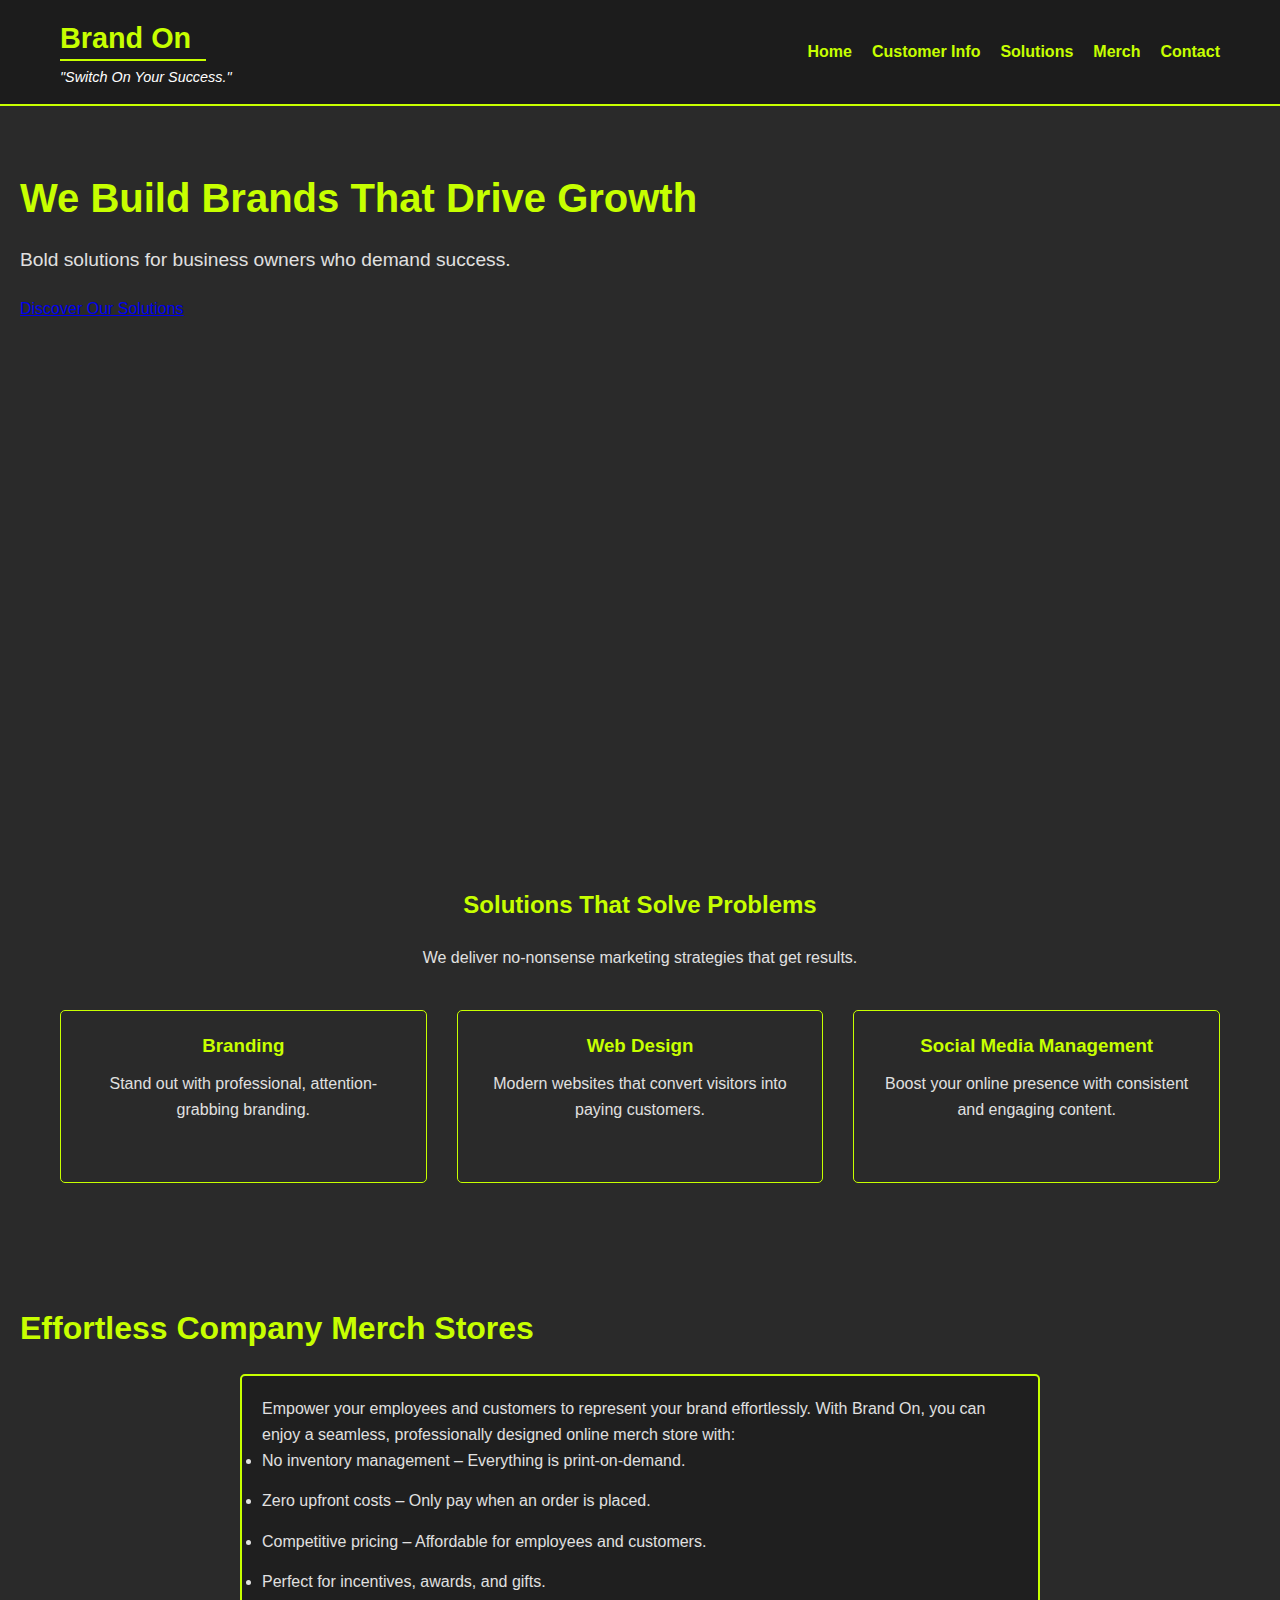
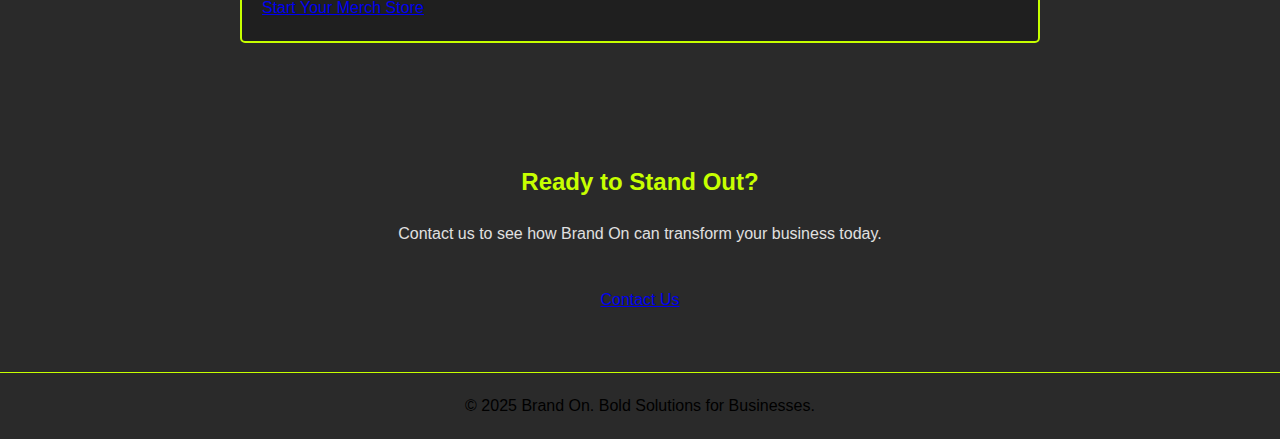
==== index.html @ b96b4e66 "Update index.html" ====
<!DOCTYPE html>
<html lang="en">
<head>
    <meta charset="UTF-8">
    <meta name="viewport" content="width=device-width, initial-scale=1.0">
    <title>Brand On</title>
    <link rel="stylesheet" href="styles.css">
</head>
<body>
    <!-- Header Section -->
    <header>
        <nav class="container">
            <div class="logo">
                <h1>Brand On</h1>
                <p class="brand-slogan">"Switch On Your Success."</p>
            </div>
            <ul class="nav-links">
                <li><a href="index.html">Home</a></li>
                <li><a href="customer-info.html">Customer Info</a></li>
                <li><a href="#solutions">Solutions</a></li>
                <li><a href="#merch">Merch</a></li>
                <li><a href="#contact">Contact</a></li>
            </ul>
        </nav>
    </header>

    <!-- Hero Section -->
    <section id="home" class="hero">
        <div class="hero-text">
            <h1>We Build Brands That Drive Growth</h1>
            <p>Bold solutions for business owners who demand success.</p>
            <a href="customer-info.html" class="cta-button">Discover Our Solutions</a>
        </div>
    </section>

    <!-- Solutions Section -->
    <section id="solutions" class="section container">
        <h2>Solutions That Solve Problems</h2>
        <p>We deliver no-nonsense marketing strategies that get results.</p>
        <div class="solutions-grid">
            <div class="solution-card">
                <h3>Branding</h3>
                <p>Stand out with professional, attention-grabbing branding.</p>
            </div>
            <div class="solution-card">
                <h3>Web Design</h3>
                <p>Modern websites that convert visitors into paying customers.</p>
            </div>
            <div class="solution-card">
                <h3>Social Media Management</h3>
                <p>Boost your online presence with consistent and engaging content.</p>
            </div>
        </div>
    </section>

    <!-- Merch Section -->
    <section id="merch" class="merch-section">
        <h2>Effortless Company Merch Stores</h2>
        <div class="merch-content">
            <p>
                Empower your employees and customers to represent your brand effortlessly.
                With Brand On, you can enjoy a seamless, professionally designed online merch store with:
            </p>
            <ul class="merch-benefits">
                <li>No inventory management – Everything is print-on-demand.</li>
                <li>Zero upfront costs – Only pay when an order is placed.</li>
                <li>Competitive pricing – Affordable for employees and customers.</li>
                <li>Perfect for incentives, awards, and gifts.</li>
            </ul>
            <a href="customer-info.html" class="cta-button">Start Your Merch Store</a>
        </div>
    </section>

    <!-- Contact Section -->
    <section id="contact" class="section container">
        <h2>Ready to Stand Out?</h2>
        <p>Contact us to see how Brand On can transform your business today.</p>
        <a href="mailto:info@brandonmarketing.ca" class="cta-button">Contact Us</a>
    </section>

    <!-- Footer -->
    <footer>
        <p>&copy; 2025 Brand On. Bold Solutions for Businesses.</p>
    </footer>
</body>
</html>
---- styles.css ----
/*
  =================================================================
  BRAND ON - 3x2 Grid (Always) for Hero
  =================================================================
  - 3 columns (A, B, C) and 2 rows
  - Hero text in B1, pentagon CTA in C2 (NO merging on mobile)
*/

/* RESET */
* {
  margin: 0;
  padding: 0;
  box-sizing: border-box;
}

/* BODY */
body {
  font-family: 'Montserrat', sans-serif;
  background: #2A2A2A;
  color: #E0E0E0;
  line-height: 1.6;
}

.container {
  max-width: 1200px;
  margin: 0 auto;
  padding: 0 20px;
}

/* HEADER */
header {
  background: #1C1C1C;
  padding: 15px 0;
  position: sticky;
  top: 0;
  z-index: 999;
  border-bottom: 2px solid #C7FF00;
}

nav {
  display: flex;
  justify-content: space-between;
  align-items: center;
}

/* Brand On underline */
.logo h1 {
  font-size: 1.8rem;
  color: #C7FF00;
  position: relative;
  display: inline-block;
}
.logo h1::after {
  content: '';
  position: absolute;
  bottom: 0;
  left: 0;
  height: 2px;
  width: calc(100% + 0.5em);
  background: #C7FF00;
}

.brand-slogan {
  font-size: 0.9rem;
  color: #FFFFFF;
  margin-top: 5px;
  font-style: italic;
}

/* NAV LINKS */
.nav-links {
  list-style: none;
  display: flex;
  gap: 20px;
}

.nav-links li a {
  color: #C7FF00;
  text-decoration: none;
  font-weight: 700;
  transition: color 0.3s ease;
}
.nav-links li a:hover {
  color: #E0E0E0;
}

/* BURGER MENU */
.menu-toggle {
  display: none;
  flex-direction: column;
  gap: 6px;
  cursor: pointer;
}
.menu-toggle span {
  width: 25px;
  height: 0;
  border: 2px solid #C7FF00;
  background: transparent;
}
@media (max-width: 768px) {
  .menu-toggle {
    display: flex;
  }
  .nav-links {
    position: absolute;
    top: 70px;
    right: 20px;
    background: #1C1C1C;
    flex-direction: column;
    padding: 20px;
    border-radius: 5px;
    display: none;
    width: 200px;
  }
  .nav-links.active {
    display: flex;
  }
}

/*
  ----------------------------------------------------------------
  HERO (3 columns x 2 rows, ALWAYS)
  ----------------------------------------------------------------
*/
.hero {
  padding: 60px 20px;
  background: #2A2A2A;
  min-height: 80vh;
}

/* 3 columns (A, B, C), 2 rows => 
   Column B1 => hero text
   Column C2 => CTA
*/
.hero-grid {
  display: grid;
  grid-template-columns: 1fr 1fr 1fr; /* A, B, C each 1fr */
  grid-template-rows: auto auto;      /* row 1, row 2 */
  gap: 20px;
  width: 100%;
  height: 100%;
}

/* Hero text => B1, left-justified */
.hero-text {
  grid-column: 2;
  grid-row: 1;
  text-align: left;
}

.hero-text h1 {
  font-size: 2.5rem;
  margin-bottom: 15px;
  color: #C7FF00;
}
.hero-text p {
  font-size: 1.2rem;
  margin-bottom: 20px;
}

/* Pentagon CTA => C2, right-justified */
.hero-cta {
  grid-column: 3;
  grid-row: 2;
  text-align: right;
}

/* Solid neon pentagon */
.pentagon-cta {
  display: inline-flex;
  align-items: center;
  justify-content: center;
  text-decoration: none;
  text-transform: uppercase;
  font-weight: 700;
  color: #2A2A2A;
  background: #C7FF00;
  border: 2px solid #C7FF00;
  clip-path: polygon(
    0% 0%, 
    80% 0%, 
    100% 50%, 
    80% 100%, 
    0% 100%
  );
  width: 260px;
  text-align: center;
  padding: 15px 35px;
  transition: all 0.3s ease;
  margin-top: 20px;
}

.pentagon-cta:hover {
  background: #E0E0E0;
  color: #2A2A2A;
}

/*
  ----------------------------------------------------------------
  OTHER BUTTONS (Merch, Contact)
  ----------------------------------------------------------------
*/
.wireframe-button {
  display: inline-block;
  text-decoration: none;
  text-transform: uppercase;
  font-weight: 700;
  color: #C7FF00;
  padding: 15px 30px;
  background: transparent;
  border: 2px solid #C7FF00;
  border-radius: 5px;
  transition: all 0.3s ease;
  margin-top: 20px;
}

.wireframe-button:hover {
  color: #2A2A2A;
  background: #C7FF00;
}

/*
  ----------------------------------------------------------------
  SECTIONS (Solutions, Success, Merch, Contact)
  ----------------------------------------------------------------
*/
.section {
  padding: 60px 20px;
  text-align: center;
}
.section h2 {
  color: #C7FF00;
  margin-bottom: 20px;
}
.section p {
  max-width: 700px;
  margin: 0 auto 40px;
  line-height: 1.6;
}

.dark {
  background: #1F1F1F;
}
.dark2 {
  background: #232323;
}

/* Solutions */
.solutions-grid {
  display: grid;
  gap: 30px;
  grid-template-columns: repeat(auto-fit, minmax(280px, 1fr));
  margin-top: 40px;
}
.solution-card {
  background: #2A2A2A;
  border: 1px solid #C7FF00;
  padding: 20px;
  border-radius: 5px;
  transition: transform 0.3s ease;
}
.solution-card:hover {
  transform: scale(1.05);
}
.solution-card h3 {
  color: #C7FF00;
  margin-bottom: 10px;
}
.solution-card p {
  color: #E0E0E0;
}

/* Testimonials */
.testimonials {
  display: grid;
  gap: 30px;
  margin-top: 40px;
}
blockquote {
  background: #2A2A2A;
  padding: 20px;
  border-left: 5px solid #C7FF00;
  border-radius: 5px;
  font-style: italic;
  color: #E0E0E0;
}
blockquote cite {
  font-style: normal;
  display: block;
  margin-top: 10px;
  color: #C7FF00;
}

/* Merch */
.merch-section {
  background: #2A2A2A;
  padding: 60px 20px;
  color: #E0E0E0;
  text-align: left;
}
.merch-section h2 {
  font-size: 2rem;
  color: #C7FF00;
  margin-bottom: 20px;
}
.merch-content {
  max-width: 800px;
  margin: 0 auto;
  background: #1F1F1F;
  border: 2px solid #C7FF00;
  padding: 20px;
  border-radius: 5px;
}
.merch-benefits {
  display: flex;
  flex-direction: column;
  gap: 15px;
}
.benefit {
  display: flex;
  align-items: flex-start;
  gap: 10px;
}
.icon {
  font-size: 1.5rem;
  color: #C7FF00;
}

/* Hovering Overlay */
.hovering-message {
  position: fixed;
  bottom: 20px;
  left: 50%;
  transform: translateX(-50%);
  background-color: rgba(42, 42, 42, 0.9);
  color: #E0E0E0;
  padding: 10px 20px;
  border-radius: 5px;
  z-index: 9999;
}

/* Footer */
footer {
  background: #2A2A2A;
  text-align: center;
  padding: 20px;
  color: #000;
  border-top: 1px solid #C7FF00;
}
footer a {
  color: #000;
  text-decoration: none;
  font-weight: 700;
}
footer a:hover {
  color: #C7FF00;
}

/*
  ==================================================================
  IMPORTANT: NO MEDIA QUERIES COLLAPSING THE HERO COLUMNS
  ==================================================================
  We do NOT merge columns at smaller breakpoints
  so that hero-text remains in B1, hero-cta in C2.
  (Remove if you want to rearrange on tiny screens, 
   but that would risk overlap or single-col layout.)
*/
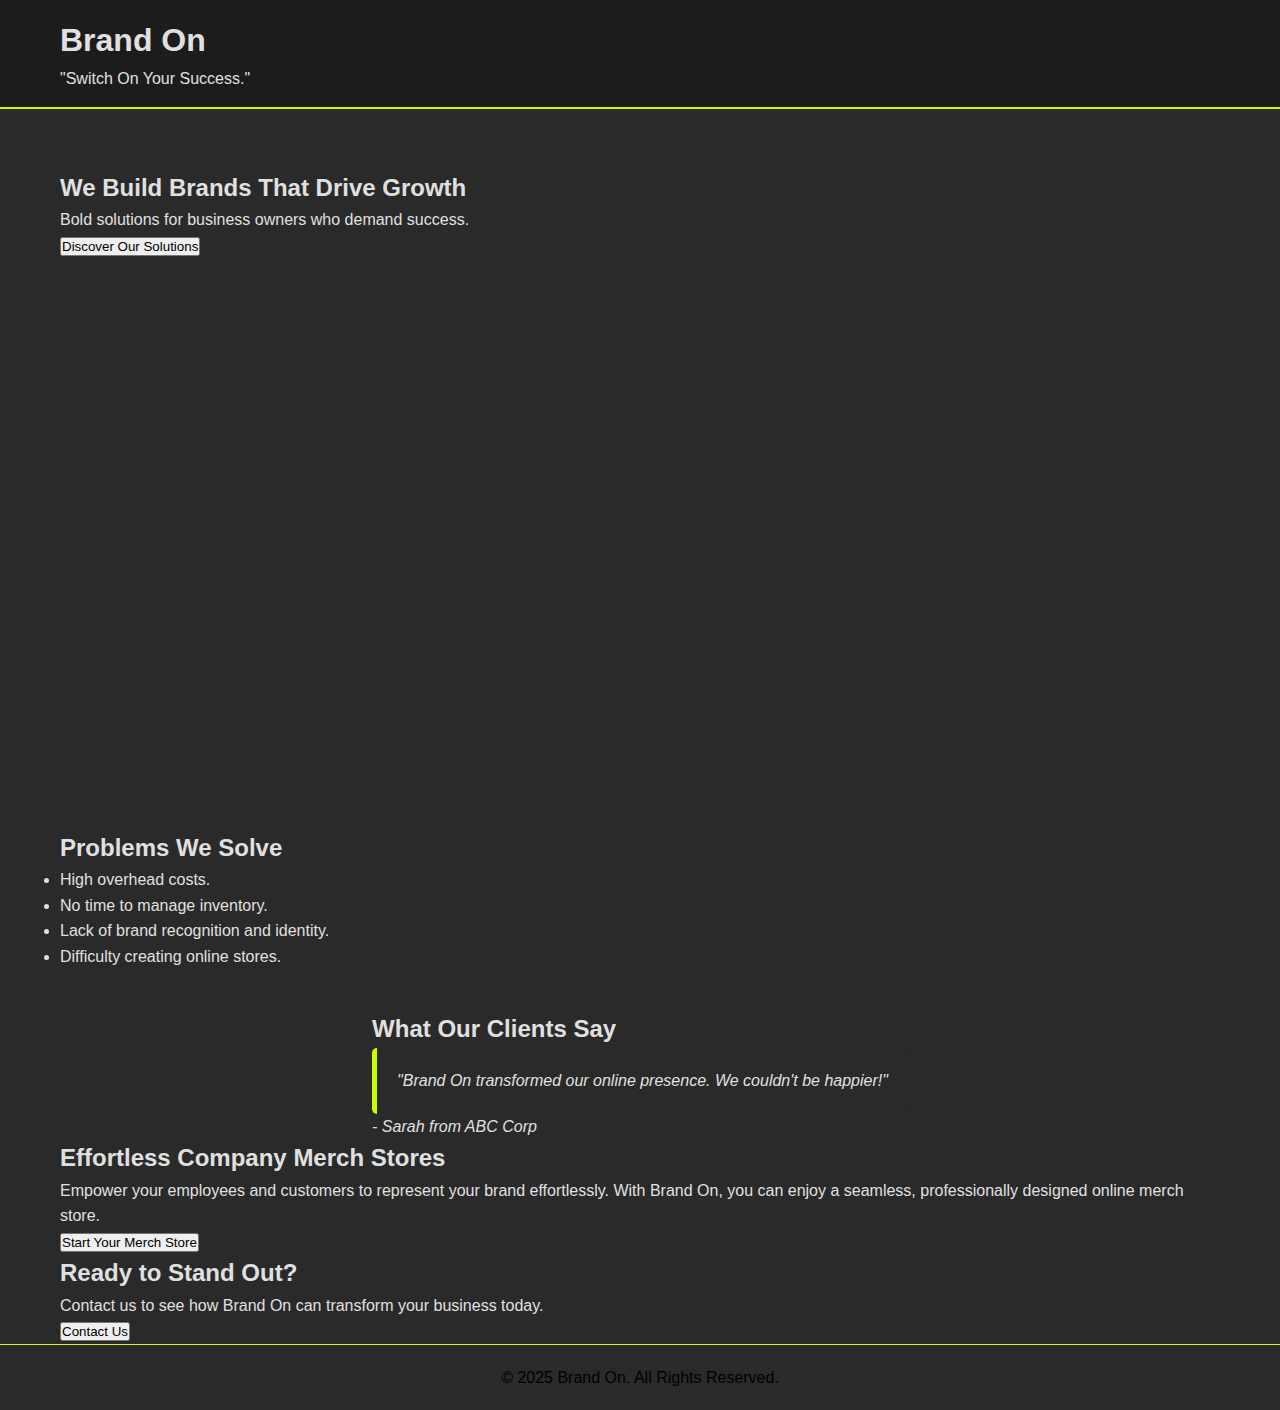
==== commit e836fbce: "Update index.html" ====
--- a/index.html
+++ b/index.html
@@ -1,86 +1,76 @@
 <!DOCTYPE html>
 <html lang="en">
 <head>
-    <meta charset="UTF-8">
-    <meta name="viewport" content="width=device-width, initial-scale=1.0">
-    <title>Brand On</title>
-    <link rel="stylesheet" href="styles.css">
+  <meta charset="UTF-8">
+  <meta name="viewport" content="width=device-width, initial-scale=1.0">
+  <title>Brand On</title>
+  <link rel="stylesheet" href="styles.css">
 </head>
 <body>
-    <!-- Header Section -->
-    <header>
-        <nav class="container">
-            <div class="logo">
-                <h1>Brand On</h1>
-                <p class="brand-slogan">"Switch On Your Success."</p>
-            </div>
-            <ul class="nav-links">
-                <li><a href="index.html">Home</a></li>
-                <li><a href="customer-info.html">Customer Info</a></li>
-                <li><a href="#solutions">Solutions</a></li>
-                <li><a href="#merch">Merch</a></li>
-                <li><a href="#contact">Contact</a></li>
-            </ul>
-        </nav>
-    </header>
+  <!-- Header Section -->
+  <header class="header">
+    <div class="container">
+      <h1>Brand On</h1>
+      <p class="tagline">"Switch On Your Success."</p>
+    </div>
+  </header>
 
-    <!-- Hero Section -->
-    <section id="home" class="hero">
-        <div class="hero-text">
-            <h1>We Build Brands That Drive Growth</h1>
-            <p>Bold solutions for business owners who demand success.</p>
-            <a href="customer-info.html" class="cta-button">Discover Our Solutions</a>
-        </div>
-    </section>
+  <!-- Hero Section -->
+  <section class="hero">
+    <div class="container">
+      <h2>We Build Brands That Drive Growth</h2>
+      <p>Bold solutions for business owners who demand success.</p>
+      <button class="cta-button" onclick="window.location.href='customer-info.html'">Discover Our Solutions</button>
+    </div>
+  </section>
 
-    <!-- Solutions Section -->
-    <section id="solutions" class="section container">
-        <h2>Solutions That Solve Problems</h2>
-        <p>We deliver no-nonsense marketing strategies that get results.</p>
-        <div class="solutions-grid">
-            <div class="solution-card">
-                <h3>Branding</h3>
-                <p>Stand out with professional, attention-grabbing branding.</p>
-            </div>
-            <div class="solution-card">
-                <h3>Web Design</h3>
-                <p>Modern websites that convert visitors into paying customers.</p>
-            </div>
-            <div class="solution-card">
-                <h3>Social Media Management</h3>
-                <p>Boost your online presence with consistent and engaging content.</p>
-            </div>
-        </div>
-    </section>
+  <!-- Problems We Solve Section -->
+  <section class="problems">
+    <div class="container">
+      <h2>Problems We Solve</h2>
+      <ul>
+        <li>High overhead costs.</li>
+        <li>No time to manage inventory.</li>
+        <li>Lack of brand recognition and identity.</li>
+        <li>Difficulty creating online stores.</li>
+      </ul>
+    </div>
+  </section>
 
-    <!-- Merch Section -->
-    <section id="merch" class="merch-section">
-        <h2>Effortless Company Merch Stores</h2>
-        <div class="merch-content">
-            <p>
-                Empower your employees and customers to represent your brand effortlessly.
-                With Brand On, you can enjoy a seamless, professionally designed online merch store with:
-            </p>
-            <ul class="merch-benefits">
-                <li>No inventory management – Everything is print-on-demand.</li>
-                <li>Zero upfront costs – Only pay when an order is placed.</li>
-                <li>Competitive pricing – Affordable for employees and customers.</li>
-                <li>Perfect for incentives, awards, and gifts.</li>
-            </ul>
-            <a href="customer-info.html" class="cta-button">Start Your Merch Store</a>
-        </div>
-    </section>
+  <!-- Testimonials Section -->
+  <section class="testimonials">
+    <div class="container">
+      <h2>What Our Clients Say</h2>
+      <blockquote>
+        "Brand On transformed our online presence. We couldn't be happier!"
+      </blockquote>
+      <cite>- Sarah from ABC Corp</cite>
+    </div>
+  </section>
 
-    <!-- Contact Section -->
-    <section id="contact" class="section container">
-        <h2>Ready to Stand Out?</h2>
-        <p>Contact us to see how Brand On can transform your business today.</p>
-        <a href="mailto:info@brandonmarketing.ca" class="cta-button">Contact Us</a>
-    </section>
+  <!-- Merch Store Section -->
+  <section class="merch-store">
+    <div class="container">
+      <h2>Effortless Company Merch Stores</h2>
+      <div class="info-box">
+        <p>Empower your employees and customers to represent your brand effortlessly. With Brand On, you can enjoy a seamless, professionally designed online merch store.</p>
+        <button class="cta-button" onclick="window.location.href='customer-info.html'">Start Your Merch Store</button>
+      </div>
+    </div>
+  </section>
 
-    <!-- Footer -->
-    <footer>
-        <p>&copy; 2025 Brand On. Bold Solutions for Businesses.</p>
-    </footer>
+  <!-- Ready to Stand Out Section -->
+  <section class="stand-out">
+    <div class="container">
+      <h2>Ready to Stand Out?</h2>
+      <p>Contact us to see how Brand On can transform your business today.</p>
+      <button class="cta-button" onclick="window.location.href='customer-info.html'">Contact Us</button>
+    </div>
+  </section>
+
+  <!-- Footer -->
+  <footer class="footer">
+    <p>© 2025 Brand On. All Rights Reserved.</p>
+  </footer>
 </body>
 </html>
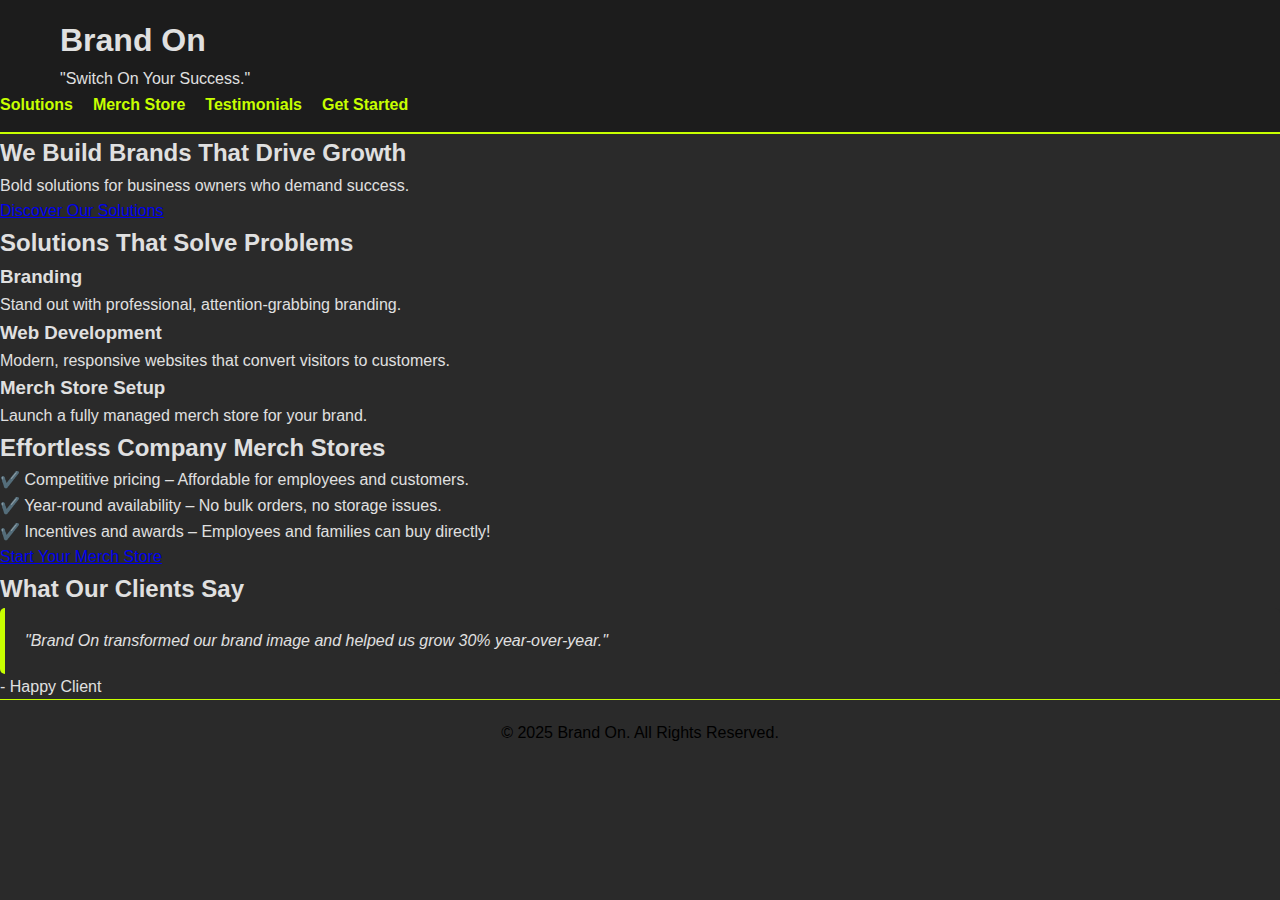
==== commit 07a045a2: "Update index.html" ====
--- a/index.html
+++ b/index.html
@@ -1,76 +1,68 @@
 <!DOCTYPE html>
 <html lang="en">
 <head>
-  <meta charset="UTF-8">
-  <meta name="viewport" content="width=device-width, initial-scale=1.0">
-  <title>Brand On</title>
-  <link rel="stylesheet" href="styles.css">
+    <meta charset="UTF-8">
+    <meta name="viewport" content="width=device-width, initial-scale=1.0">
+    <title>Brand On</title>
+    <link rel="stylesheet" href="styles.css">
 </head>
 <body>
-  <!-- Header Section -->
-  <header class="header">
-    <div class="container">
-      <h1>Brand On</h1>
-      <p class="tagline">"Switch On Your Success."</p>
-    </div>
-  </header>
-
-  <!-- Hero Section -->
-  <section class="hero">
-    <div class="container">
-      <h2>We Build Brands That Drive Growth</h2>
-      <p>Bold solutions for business owners who demand success.</p>
-      <button class="cta-button" onclick="window.location.href='customer-info.html'">Discover Our Solutions</button>
-    </div>
-  </section>
-
-  <!-- Problems We Solve Section -->
-  <section class="problems">
-    <div class="container">
-      <h2>Problems We Solve</h2>
-      <ul>
-        <li>High overhead costs.</li>
-        <li>No time to manage inventory.</li>
-        <li>Lack of brand recognition and identity.</li>
-        <li>Difficulty creating online stores.</li>
-      </ul>
-    </div>
-  </section>
-
-  <!-- Testimonials Section -->
-  <section class="testimonials">
-    <div class="container">
-      <h2>What Our Clients Say</h2>
-      <blockquote>
-        "Brand On transformed our online presence. We couldn't be happier!"
-      </blockquote>
-      <cite>- Sarah from ABC Corp</cite>
-    </div>
-  </section>
-
-  <!-- Merch Store Section -->
-  <section class="merch-store">
-    <div class="container">
-      <h2>Effortless Company Merch Stores</h2>
-      <div class="info-box">
-        <p>Empower your employees and customers to represent your brand effortlessly. With Brand On, you can enjoy a seamless, professionally designed online merch store.</p>
-        <button class="cta-button" onclick="window.location.href='customer-info.html'">Start Your Merch Store</button>
-      </div>
-    </div>
-  </section>
-
-  <!-- Ready to Stand Out Section -->
-  <section class="stand-out">
-    <div class="container">
-      <h2>Ready to Stand Out?</h2>
-      <p>Contact us to see how Brand On can transform your business today.</p>
-      <button class="cta-button" onclick="window.location.href='customer-info.html'">Contact Us</button>
-    </div>
-  </section>
-
-  <!-- Footer -->
-  <footer class="footer">
-    <p>© 2025 Brand On. All Rights Reserved.</p>
-  </footer>
+    <header>
+        <div class="container">
+            <h1>Brand On</h1>
+            <p class="tagline">"Switch On Your Success."</p>
+        </div>
+        <nav>
+            <ul class="nav-links">
+                <li><a href="#solutions">Solutions</a></li>
+                <li><a href="#merch">Merch Store</a></li>
+                <li><a href="#testimonials">Testimonials</a></li>
+                <li><a href="customer-info.html">Get Started</a></li>
+            </ul>
+        </nav>
+    </header>
+    <main>
+        <section id="hero">
+            <h2>We Build Brands That Drive Growth</h2>
+            <p>Bold solutions for business owners who demand success.</p>
+            <a href="customer-info.html" class="cta-button">Discover Our Solutions</a>
+        </section>
+        <section id="solutions">
+            <h2>Solutions That Solve Problems</h2>
+            <div class="solution-box">
+                <h3>Branding</h3>
+                <p>Stand out with professional, attention-grabbing branding.</p>
+            </div>
+            <div class="solution-box">
+                <h3>Web Development</h3>
+                <p>Modern, responsive websites that convert visitors to customers.</p>
+            </div>
+            <div class="solution-box">
+                <h3>Merch Store Setup</h3>
+                <p>Launch a fully managed merch store for your brand.</p>
+            </div>
+        </section>
+        <section id="merch">
+            <h2>Effortless Company Merch Stores</h2>
+            <div class="merch-box">
+                <ul>
+                    <li>✔️ Competitive pricing – Affordable for employees and customers.</li>
+                    <li>✔️ Year-round availability – No bulk orders, no storage issues.</li>
+                    <li>✔️ Incentives and awards – Employees and families can buy directly!</li>
+                </ul>
+                <a href="customer-info.html" class="cta-button">Start Your Merch Store</a>
+            </div>
+        </section>
+        <section id="testimonials">
+            <h2>What Our Clients Say</h2>
+            <blockquote>
+                "Brand On transformed our brand image and helped us grow 30% year-over-year."
+            </blockquote>
+            <p>- Happy Client</p>
+        </section>
+    </main>
+    <footer>
+        <p>&copy; 2025 Brand On. All Rights Reserved.</p>
+    </footer>
 </body>
 </html>
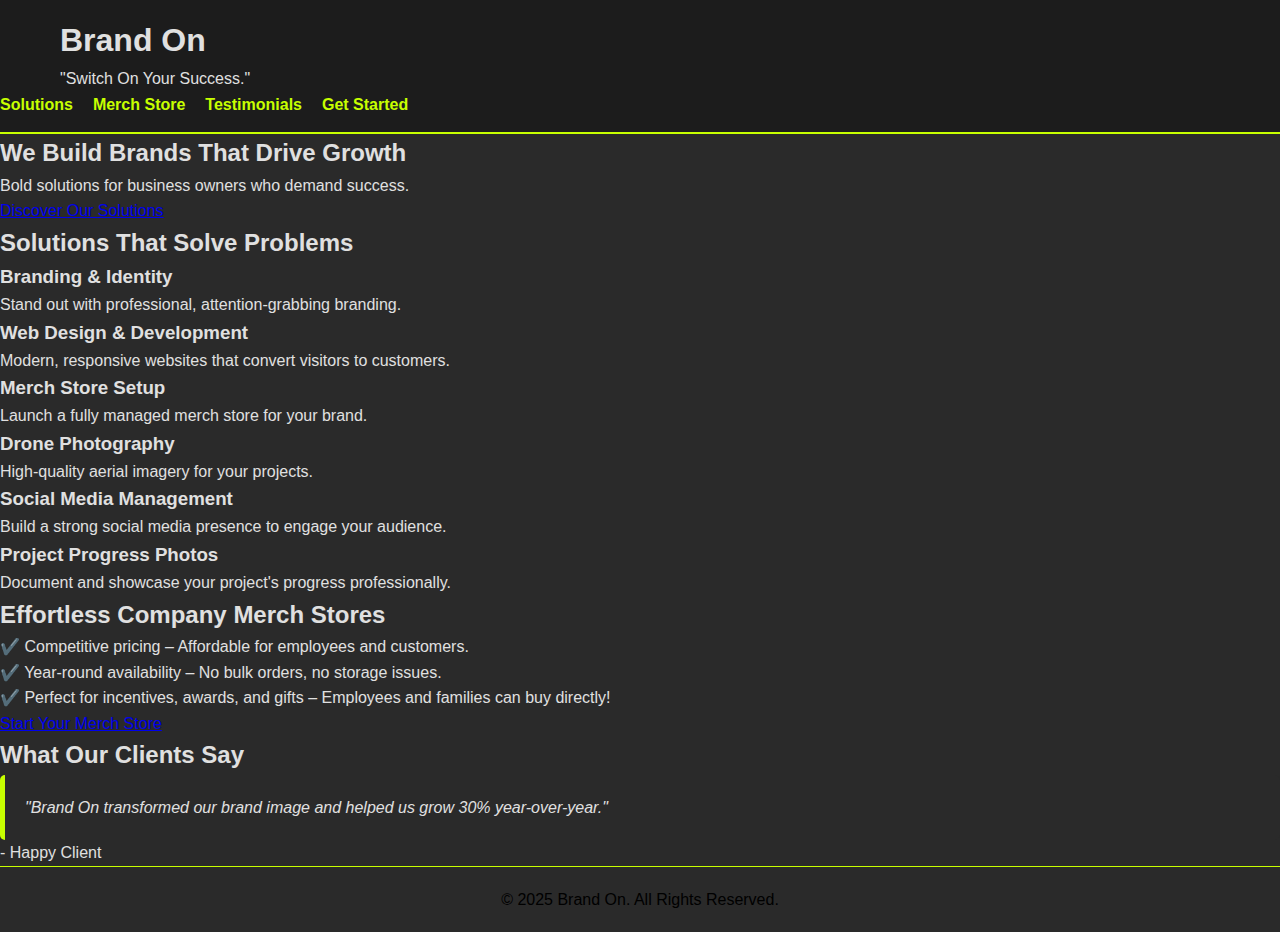
==== commit fac6f595: "Update index.html" ====
--- a/index.html
+++ b/index.html
@@ -30,16 +30,28 @@
         <section id="solutions">
             <h2>Solutions That Solve Problems</h2>
             <div class="solution-box">
-                <h3>Branding</h3>
+                <h3>Branding & Identity</h3>
                 <p>Stand out with professional, attention-grabbing branding.</p>
             </div>
             <div class="solution-box">
-                <h3>Web Development</h3>
+                <h3>Web Design & Development</h3>
                 <p>Modern, responsive websites that convert visitors to customers.</p>
             </div>
             <div class="solution-box">
                 <h3>Merch Store Setup</h3>
                 <p>Launch a fully managed merch store for your brand.</p>
+            </div>
+            <div class="solution-box">
+                <h3>Drone Photography</h3>
+                <p>High-quality aerial imagery for your projects.</p>
+            </div>
+            <div class="solution-box">
+                <h3>Social Media Management</h3>
+                <p>Build a strong social media presence to engage your audience.</p>
+            </div>
+            <div class="solution-box">
+                <h3>Project Progress Photos</h3>
+                <p>Document and showcase your project's progress professionally.</p>
             </div>
         </section>
         <section id="merch">
@@ -48,7 +60,7 @@
                 <ul>
                     <li>✔️ Competitive pricing – Affordable for employees and customers.</li>
                     <li>✔️ Year-round availability – No bulk orders, no storage issues.</li>
-                    <li>✔️ Incentives and awards – Employees and families can buy directly!</li>
+                    <li>✔️ Perfect for incentives, awards, and gifts – Employees and families can buy directly!</li>
                 </ul>
                 <a href="customer-info.html" class="cta-button">Start Your Merch Store</a>
             </div>
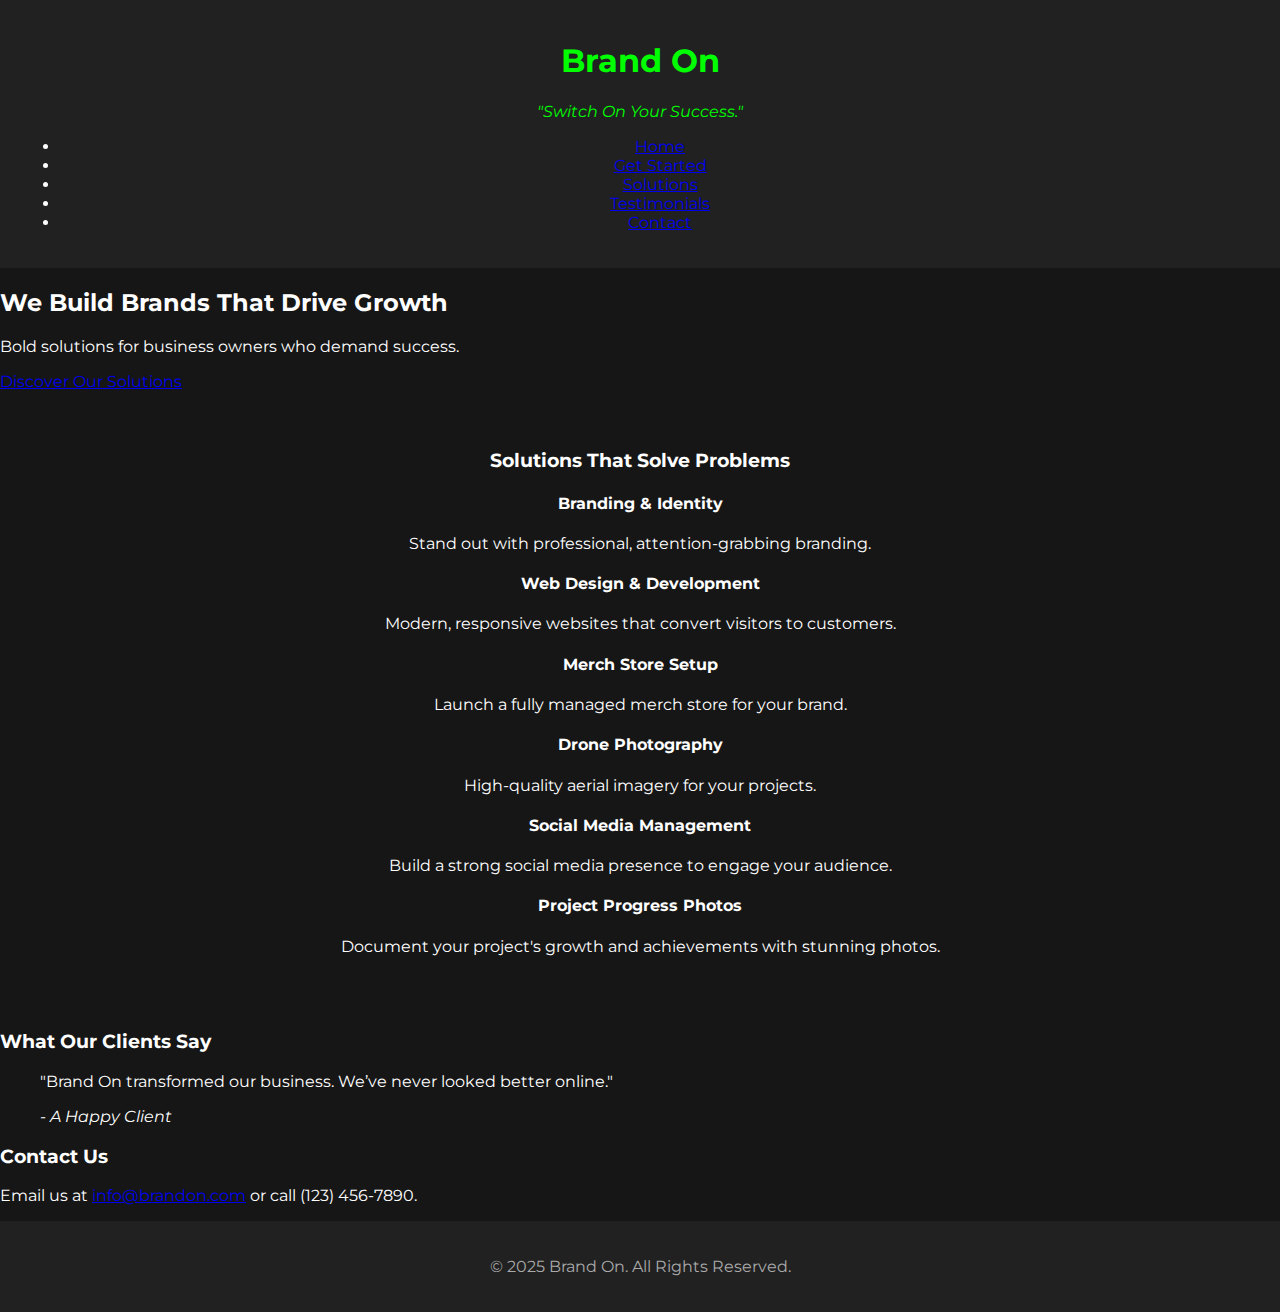
==== commit 08db671d: "Update index.html" ====
--- a/index.html
+++ b/index.html
@@ -1,80 +1,90 @@
 <!DOCTYPE html>
 <html lang="en">
 <head>
-    <meta charset="UTF-8">
-    <meta name="viewport" content="width=device-width, initial-scale=1.0">
-    <title>Brand On</title>
-    <link rel="stylesheet" href="styles.css">
+  <meta charset="UTF-8">
+  <meta name="viewport" content="width=device-width, initial-scale=1.0">
+  <title>Brand On - Switch On Your Success</title>
+  <link rel="stylesheet" href="style.css">
+  <link href="https://fonts.googleapis.com/css2?family=Montserrat:wght@400;700&display=swap" rel="stylesheet">
+  <script defer src="script.js"></script>
 </head>
 <body>
-    <header>
-        <div class="container">
-            <h1>Brand On</h1>
-            <p class="tagline">"Switch On Your Success."</p>
+  <header>
+    <div class="container">
+      <h1>Brand On</h1>
+      <p class="tagline">"Switch On Your Success."</p>
+      <nav>
+        <div class="burger-menu" id="burger-menu">
+          <span></span>
+          <span></span>
+          <span></span>
         </div>
-        <nav>
-            <ul class="nav-links">
-                <li><a href="#solutions">Solutions</a></li>
-                <li><a href="#merch">Merch Store</a></li>
-                <li><a href="#testimonials">Testimonials</a></li>
-                <li><a href="customer-info.html">Get Started</a></li>
-            </ul>
-        </nav>
-    </header>
-    <main>
-        <section id="hero">
-            <h2>We Build Brands That Drive Growth</h2>
-            <p>Bold solutions for business owners who demand success.</p>
-            <a href="customer-info.html" class="cta-button">Discover Our Solutions</a>
-        </section>
-        <section id="solutions">
-            <h2>Solutions That Solve Problems</h2>
-            <div class="solution-box">
-                <h3>Branding & Identity</h3>
-                <p>Stand out with professional, attention-grabbing branding.</p>
-            </div>
-            <div class="solution-box">
-                <h3>Web Design & Development</h3>
-                <p>Modern, responsive websites that convert visitors to customers.</p>
-            </div>
-            <div class="solution-box">
-                <h3>Merch Store Setup</h3>
-                <p>Launch a fully managed merch store for your brand.</p>
-            </div>
-            <div class="solution-box">
-                <h3>Drone Photography</h3>
-                <p>High-quality aerial imagery for your projects.</p>
-            </div>
-            <div class="solution-box">
-                <h3>Social Media Management</h3>
-                <p>Build a strong social media presence to engage your audience.</p>
-            </div>
-            <div class="solution-box">
-                <h3>Project Progress Photos</h3>
-                <p>Document and showcase your project's progress professionally.</p>
-            </div>
-        </section>
-        <section id="merch">
-            <h2>Effortless Company Merch Stores</h2>
-            <div class="merch-box">
-                <ul>
-                    <li>✔️ Competitive pricing – Affordable for employees and customers.</li>
-                    <li>✔️ Year-round availability – No bulk orders, no storage issues.</li>
-                    <li>✔️ Perfect for incentives, awards, and gifts – Employees and families can buy directly!</li>
-                </ul>
-                <a href="customer-info.html" class="cta-button">Start Your Merch Store</a>
-            </div>
-        </section>
-        <section id="testimonials">
-            <h2>What Our Clients Say</h2>
-            <blockquote>
-                "Brand On transformed our brand image and helped us grow 30% year-over-year."
-            </blockquote>
-            <p>- Happy Client</p>
-        </section>
-    </main>
-    <footer>
-        <p>&copy; 2025 Brand On. All Rights Reserved.</p>
-    </footer>
+        <ul id="nav-links">
+          <li><a href="index.html">Home</a></li>
+          <li><a href="customer-info.html">Get Started</a></li>
+          <li><a href="#solutions">Solutions</a></li>
+          <li><a href="#testimonials">Testimonials</a></li>
+          <li><a href="#contact">Contact</a></li>
+        </ul>
+      </nav>
+    </div>
+  </header>
+
+  <main>
+    <!-- Hero Section -->
+    <section class="hero">
+      <h2>We Build Brands That Drive Growth</h2>
+      <p>Bold solutions for business owners who demand success.</p>
+      <a href="#solutions" class="cta">Discover Our Solutions</a>
+    </section>
+
+    <!-- Solutions Section -->
+    <section id="solutions" class="solutions">
+      <h3>Solutions That Solve Problems</h3>
+      <div class="solution">
+        <h4>Branding & Identity</h4>
+        <p>Stand out with professional, attention-grabbing branding.</p>
+      </div>
+      <div class="solution">
+        <h4>Web Design & Development</h4>
+        <p>Modern, responsive websites that convert visitors to customers.</p>
+      </div>
+      <div class="solution">
+        <h4>Merch Store Setup</h4>
+        <p>Launch a fully managed merch store for your brand.</p>
+      </div>
+      <div class="solution">
+        <h4>Drone Photography</h4>
+        <p>High-quality aerial imagery for your projects.</p>
+      </div>
+      <div class="solution">
+        <h4>Social Media Management</h4>
+        <p>Build a strong social media presence to engage your audience.</p>
+      </div>
+      <div class="solution">
+        <h4>Project Progress Photos</h4>
+        <p>Document your project's growth and achievements with stunning photos.</p>
+      </div>
+    </section>
+
+    <!-- Testimonials Section -->
+    <section id="testimonials" class="testimonials">
+      <h3>What Our Clients Say</h3>
+      <blockquote>
+        <p>"Brand On transformed our business. We’ve never looked better online."</p>
+        <cite>- A Happy Client</cite>
+      </blockquote>
+    </section>
+
+    <!-- Contact Section -->
+    <section id="contact" class="contact">
+      <h3>Contact Us</h3>
+      <p>Email us at <a href="mailto:info@brandon.com">info@brandon.com</a> or call (123) 456-7890.</p>
+    </section>
+  </main>
+
+  <footer>
+    <p>&copy; 2025 Brand On. All Rights Reserved.</p>
+  </footer>
 </body>
 </html>
--- a/style.css
+++ b/style.css
@@ -0,0 +1,105 @@
+/* General Styles */
+body {
+    font-family: 'Montserrat', sans-serif;
+    margin: 0;
+    padding: 0;
+    background: #161616; /* Black */
+    color: #FFFFFF; /* White */
+}
+
+/* Header */
+header {
+    text-align: center;
+    padding: 20px;
+    background: #212121; /* Darker Gray */
+}
+
+.container h1 {
+    color: #00FF00; /* Neon Green */
+}
+
+.tagline {
+    font-style: italic;
+    color: #00FF00;
+}
+
+.nav-links {
+    list-style: none;
+    padding: 0;
+    display: flex;
+    justify-content: center;
+    gap: 20px;
+}
+
+.nav-links a {
+    text-decoration: none;
+    color: #00FF00;
+    font-weight: bold;
+}
+
+/* Hero Section */
+#hero {
+    text-align: center;
+    padding: 40px 20px;
+}
+
+#hero h2 {
+    font-size: 2.5rem;
+    color: #00FF00;
+}
+
+#hero p {
+    margin: 20px 0;
+}
+
+.cta-button {
+    display: inline-block;
+    background: #00FF00;
+    color: #161616;
+    padding: 15px 30px;
+    text-transform: uppercase;
+    font-weight: bold;
+    border-radius: 5px;
+    text-decoration: none;
+    transition: background 0.3s ease;
+}
+
+.cta-button:hover {
+    background: #FFFFFF;
+    color: #00FF00;
+}
+
+/* Solutions Section */
+#solutions {
+    padding: 40px 20px;
+    text-align: center;
+}
+
+.solution-box {
+    background: #212121;
+    border: 1px solid #00FF00;
+    padding: 20px;
+    margin: 10px;
+    border-radius: 5px;
+}
+
+/* Merch Section */
+#merch {
+    padding: 40px 20px;
+    text-align: center;
+}
+
+.merch-box {
+    background: #212121;
+    padding: 20px;
+    border: 1px solid #00FF00;
+    border-radius: 5px;
+}
+
+/* Footer */
+footer {
+    text-align: center;
+    padding: 20px;
+    background: #212121;
+    color: #AAAAAA;
+}
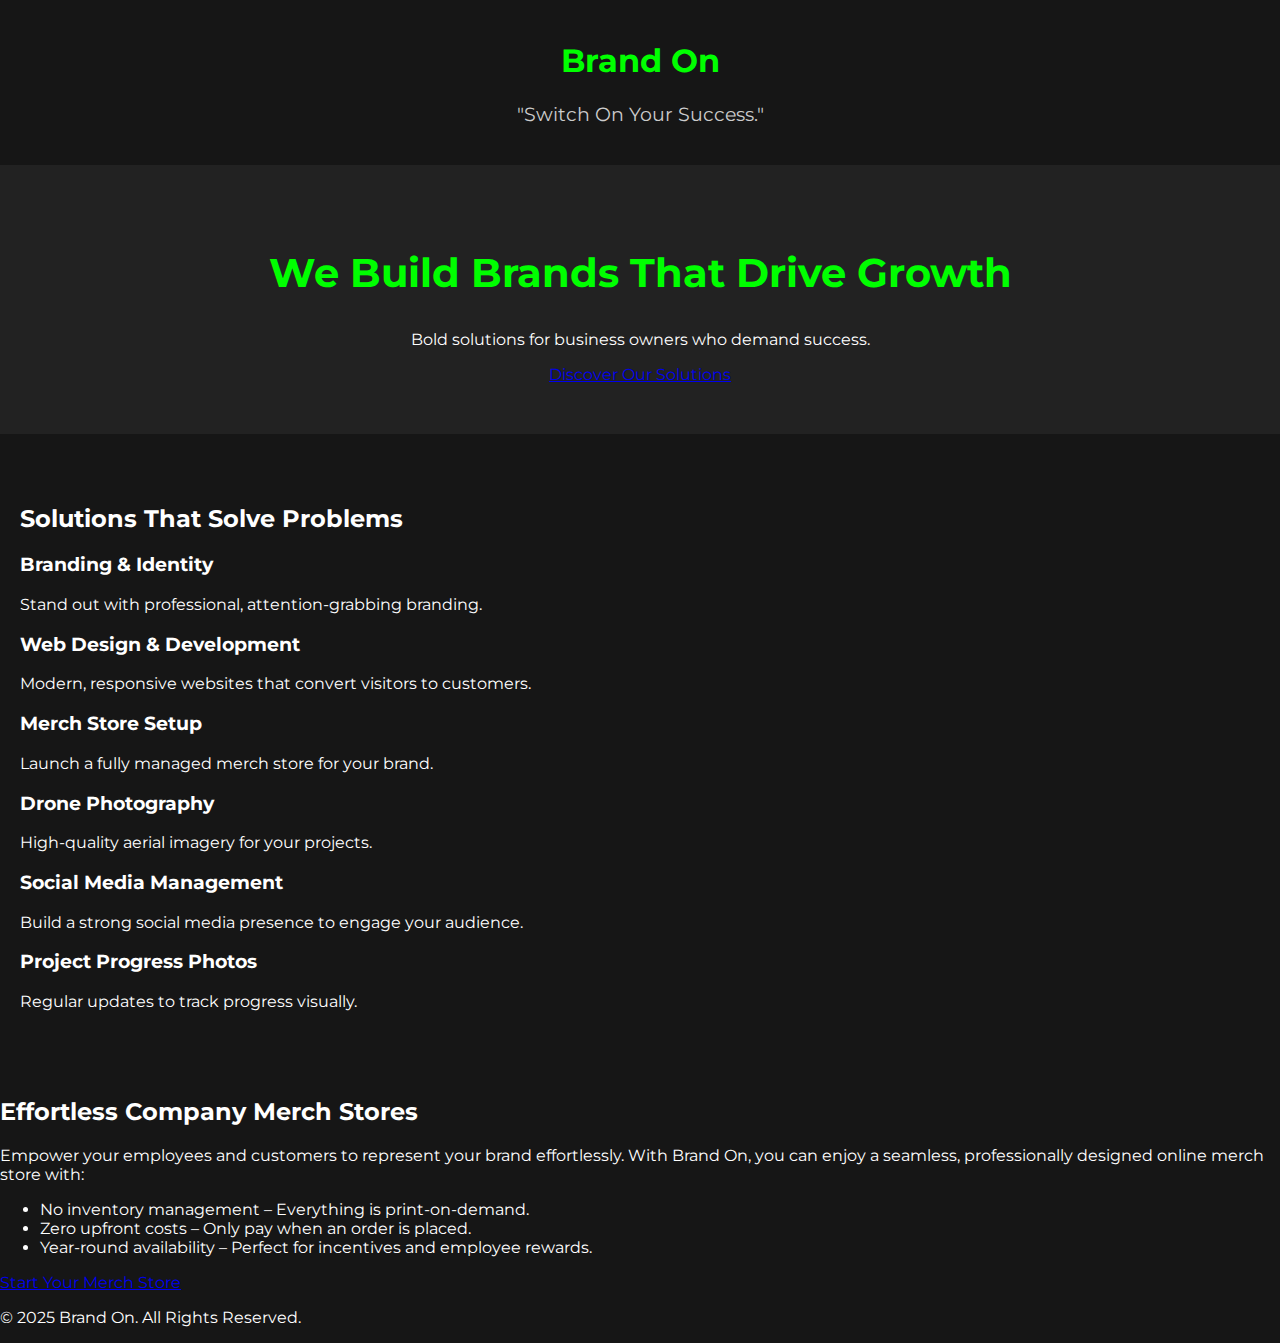
==== commit ee2e69e6: "Update index.html" ====
--- a/index.html
+++ b/index.html
@@ -1,90 +1,74 @@
 <!DOCTYPE html>
 <html lang="en">
 <head>
-  <meta charset="UTF-8">
-  <meta name="viewport" content="width=device-width, initial-scale=1.0">
-  <title>Brand On - Switch On Your Success</title>
-  <link rel="stylesheet" href="style.css">
-  <link href="https://fonts.googleapis.com/css2?family=Montserrat:wght@400;700&display=swap" rel="stylesheet">
-  <script defer src="script.js"></script>
+    <meta charset="UTF-8">
+    <meta name="viewport" content="width=device-width, initial-scale=1.0">
+    <title>Brand On</title>
+    <link rel="stylesheet" href="style.css">
+    <link href="https://fonts.googleapis.com/css2?family=Montserrat:wght@400;700&display=swap" rel="stylesheet">
 </head>
 <body>
-  <header>
-    <div class="container">
-      <h1>Brand On</h1>
-      <p class="tagline">"Switch On Your Success."</p>
-      <nav>
-        <div class="burger-menu" id="burger-menu">
-          <span></span>
-          <span></span>
-          <span></span>
+    <header class="header">
+        <div class="container">
+            <h1 class="logo">Brand On</h1>
+            <p class="tagline">"Switch On Your Success."</p>
+            <nav class="burger-menu">
+                <div class="burger"></div>
+            </nav>
         </div>
-        <ul id="nav-links">
-          <li><a href="index.html">Home</a></li>
-          <li><a href="customer-info.html">Get Started</a></li>
-          <li><a href="#solutions">Solutions</a></li>
-          <li><a href="#testimonials">Testimonials</a></li>
-          <li><a href="#contact">Contact</a></li>
-        </ul>
-      </nav>
-    </div>
-  </header>
+    </header>
 
-  <main>
-    <!-- Hero Section -->
     <section class="hero">
-      <h2>We Build Brands That Drive Growth</h2>
-      <p>Bold solutions for business owners who demand success.</p>
-      <a href="#solutions" class="cta">Discover Our Solutions</a>
+        <h2>We Build Brands That Drive Growth</h2>
+        <p>Bold solutions for business owners who demand success.</p>
+        <a href="#solutions" class="btn neon">Discover Our Solutions</a>
     </section>
 
-    <!-- Solutions Section -->
     <section id="solutions" class="solutions">
-      <h3>Solutions That Solve Problems</h3>
-      <div class="solution">
-        <h4>Branding & Identity</h4>
-        <p>Stand out with professional, attention-grabbing branding.</p>
-      </div>
-      <div class="solution">
-        <h4>Web Design & Development</h4>
-        <p>Modern, responsive websites that convert visitors to customers.</p>
-      </div>
-      <div class="solution">
-        <h4>Merch Store Setup</h4>
-        <p>Launch a fully managed merch store for your brand.</p>
-      </div>
-      <div class="solution">
-        <h4>Drone Photography</h4>
-        <p>High-quality aerial imagery for your projects.</p>
-      </div>
-      <div class="solution">
-        <h4>Social Media Management</h4>
-        <p>Build a strong social media presence to engage your audience.</p>
-      </div>
-      <div class="solution">
-        <h4>Project Progress Photos</h4>
-        <p>Document your project's growth and achievements with stunning photos.</p>
-      </div>
+        <h2>Solutions That Solve Problems</h2>
+        <div class="solutions-grid">
+            <div class="solution-box">
+                <h3>Branding & Identity</h3>
+                <p>Stand out with professional, attention-grabbing branding.</p>
+            </div>
+            <div class="solution-box">
+                <h3>Web Design & Development</h3>
+                <p>Modern, responsive websites that convert visitors to customers.</p>
+            </div>
+            <div class="solution-box">
+                <h3>Merch Store Setup</h3>
+                <p>Launch a fully managed merch store for your brand.</p>
+            </div>
+            <div class="solution-box">
+                <h3>Drone Photography</h3>
+                <p>High-quality aerial imagery for your projects.</p>
+            </div>
+            <div class="solution-box">
+                <h3>Social Media Management</h3>
+                <p>Build a strong social media presence to engage your audience.</p>
+            </div>
+            <div class="solution-box">
+                <h3>Project Progress Photos</h3>
+                <p>Regular updates to track progress visually.</p>
+            </div>
+        </div>
     </section>
 
-    <!-- Testimonials Section -->
-    <section id="testimonials" class="testimonials">
-      <h3>What Our Clients Say</h3>
-      <blockquote>
-        <p>"Brand On transformed our business. We’ve never looked better online."</p>
-        <cite>- A Happy Client</cite>
-      </blockquote>
+    <section class="merch">
+        <h2>Effortless Company Merch Stores</h2>
+        <p>
+            Empower your employees and customers to represent your brand effortlessly. With Brand On, you can enjoy a seamless, professionally designed online merch store with:
+        </p>
+        <ul>
+            <li>No inventory management – Everything is print-on-demand.</li>
+            <li>Zero upfront costs – Only pay when an order is placed.</li>
+            <li>Year-round availability – Perfect for incentives and employee rewards.</li>
+        </ul>
+        <a href="#contact" class="btn neon">Start Your Merch Store</a>
     </section>
 
-    <!-- Contact Section -->
-    <section id="contact" class="contact">
-      <h3>Contact Us</h3>
-      <p>Email us at <a href="mailto:info@brandon.com">info@brandon.com</a> or call (123) 456-7890.</p>
-    </section>
-  </main>
-
-  <footer>
-    <p>&copy; 2025 Brand On. All Rights Reserved.</p>
-  </footer>
+    <footer>
+        <p>© 2025 Brand On. All Rights Reserved.</p>
+    </footer>
 </body>
 </html>
--- a/style.css
+++ b/style.css
@@ -1,105 +1,110 @@
 /* General Styles */
 body {
-    font-family: 'Montserrat', sans-serif;
-    margin: 0;
-    padding: 0;
-    background: #161616; /* Black */
-    color: #FFFFFF; /* White */
+  font-family: 'Montserrat', sans-serif;
+  margin: 0;
+  padding: 0;
+  background-color: #161616;
+  color: #FFFFFF;
 }
 
 /* Header */
 header {
-    text-align: center;
-    padding: 20px;
-    background: #212121; /* Darker Gray */
+  background: #161616;
+  padding: 20px;
+  text-align: center;
+  position: sticky;
+  top: 0;
+  z-index: 1000;
 }
 
-.container h1 {
-    color: #00FF00; /* Neon Green */
+header h1 {
+  font-size: 2rem;
+  color: #00FF00;
 }
 
 .tagline {
-    font-style: italic;
-    color: #00FF00;
+  font-size: 1.2rem;
+  color: #CCCCCC;
 }
 
-.nav-links {
-    list-style: none;
-    padding: 0;
-    display: flex;
-    justify-content: center;
-    gap: 20px;
+nav {
+  margin-top: 15px;
 }
 
-.nav-links a {
-    text-decoration: none;
-    color: #00FF00;
-    font-weight: bold;
+#nav-links {
+  list-style: none;
+  display: none;
+  padding: 0;
+}
+
+#nav-links li {
+  margin: 5px 0;
+}
+
+#nav-links a {
+  color: #FFFFFF;
+  text-decoration: none;
+}
+
+.burger-menu {
+  cursor: pointer;
+  display: flex;
+  flex-direction: column;
+  gap: 5px;
+}
+
+.burger-menu span {
+  background: #00FF00;
+  height: 3px;
+  width: 25px;
+  display: block;
 }
 
 /* Hero Section */
-#hero {
-    text-align: center;
-    padding: 40px 20px;
+.hero {
+  text-align: center;
+  padding: 50px 20px;
+  background: #222222;
 }
 
-#hero h2 {
-    font-size: 2.5rem;
-    color: #00FF00;
+.hero h2 {
+  color: #00FF00;
+  font-size: 2.5rem;
 }
 
-#hero p {
-    margin: 20px 0;
+.hero .cta {
+  display: inline-block;
+  padding: 10px 20px;
+  margin-top: 20px;
+  background: #00FF00;
+  color: #161616;
+  text-decoration: none;
+  border-radius: 5px;
 }
 
-.cta-button {
-    display: inline-block;
-    background: #00FF00;
-    color: #161616;
-    padding: 15px 30px;
-    text-transform: uppercase;
-    font-weight: bold;
-    border-radius: 5px;
-    text-decoration: none;
-    transition: background 0.3s ease;
+/* Solutions */
+.solutions {
+  padding: 50px 20px;
 }
 
-.cta-button:hover {
-    background: #FFFFFF;
-    color: #00FF00;
+.solution {
+  background: #222222;
+  padding: 20px;
+  margin: 10px 0;
+  border-left: 5px solid #00FF00;
 }
 
-/* Solutions Section */
-#solutions {
-    padding: 40px 20px;
-    text-align: center;
+/* Testimonials */
+.testimonials blockquote {
+  font-style: italic;
+  border-left: 5px solid #00FF00;
+  padding-left: 15px;
+  color: #CCCCCC;
 }
 
-.solution-box {
-    background: #212121;
-    border: 1px solid #00FF00;
-    padding: 20px;
-    margin: 10px;
-    border-radius: 5px;
+/* Contact */
+.contact {
+  background: #161616;
+  text-align: center;
+  padding: 20px;
 }
-
-/* Merch Section */
-#merch {
-    padding: 40px 20px;
-    text-align: center;
-}
-
-.merch-box {
-    background: #212121;
-    padding: 20px;
-    border: 1px solid #00FF00;
-    border-radius: 5px;
-}
-
-/* Footer */
-footer {
-    text-align: center;
-    padding: 20px;
-    background: #212121;
-    color: #AAAAAA;
-}
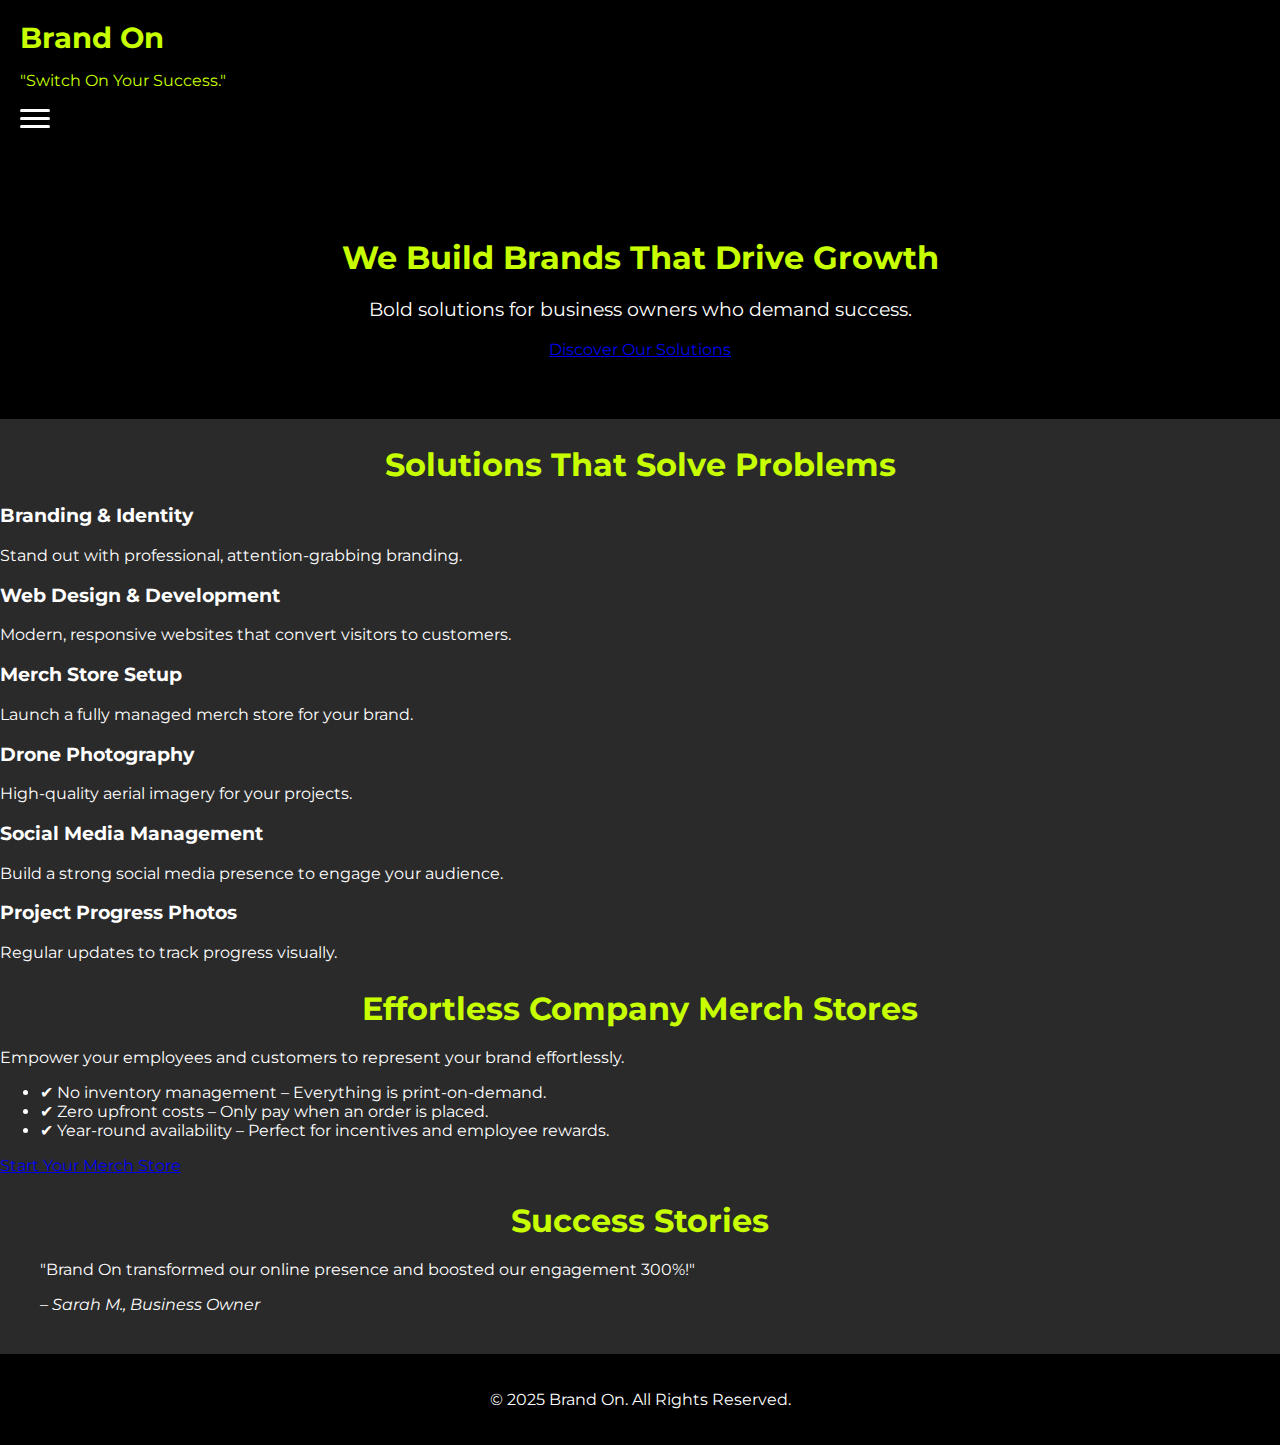
==== commit 6b609294: "Update index.html" ====
--- a/index.html
+++ b/index.html
@@ -6,22 +6,31 @@
     <title>Brand On</title>
     <link rel="stylesheet" href="style.css">
     <link href="https://fonts.googleapis.com/css2?family=Montserrat:wght@400;700&display=swap" rel="stylesheet">
+    <script defer src="script.js"></script>
 </head>
 <body>
     <header class="header">
         <div class="container">
-            <h1 class="logo">Brand On</h1>
+            <h1 class="logo"><span class="underlined">Brand </span>On</h1>
             <p class="tagline">"Switch On Your Success."</p>
-            <nav class="burger-menu">
+            <nav class="burger-menu" id="menu-toggle">
+                <div class="burger"></div>
+                <div class="burger"></div>
                 <div class="burger"></div>
             </nav>
+            <ul class="nav-links" id="nav-links">
+                <li><a href="#solutions">Solutions</a></li>
+                <li><a href="#success-stories">Success Stories</a></li>
+                <li><a href="#merch">Merch</a></li>
+                <li><a href="#contact">Contact</a></li>
+            </ul>
         </div>
     </header>
 
     <section class="hero">
         <h2>We Build Brands That Drive Growth</h2>
         <p>Bold solutions for business owners who demand success.</p>
-        <a href="#solutions" class="btn neon">Discover Our Solutions</a>
+        <a href="customer-info.html" class="btn neon pentagon">Discover Our Solutions</a>
     </section>
 
     <section id="solutions" class="solutions">
@@ -56,15 +65,23 @@
 
     <section class="merch">
         <h2>Effortless Company Merch Stores</h2>
-        <p>
-            Empower your employees and customers to represent your brand effortlessly. With Brand On, you can enjoy a seamless, professionally designed online merch store with:
-        </p>
-        <ul>
-            <li>No inventory management – Everything is print-on-demand.</li>
-            <li>Zero upfront costs – Only pay when an order is placed.</li>
-            <li>Year-round availability – Perfect for incentives and employee rewards.</li>
-        </ul>
-        <a href="#contact" class="btn neon">Start Your Merch Store</a>
+        <div class="merch-content">
+            <p>Empower your employees and customers to represent your brand effortlessly.</p>
+            <ul class="benefits">
+                <li>✔ No inventory management – Everything is print-on-demand.</li>
+                <li>✔ Zero upfront costs – Only pay when an order is placed.</li>
+                <li>✔ Year-round availability – Perfect for incentives and employee rewards.</li>
+            </ul>
+            <a href="customer-info.html" class="btn neon">Start Your Merch Store</a>
+        </div>
+    </section>
+
+    <section id="success-stories" class="testimonials">
+        <h2>Success Stories</h2>
+        <blockquote>
+            <p>"Brand On transformed our online presence and boosted our engagement 300%!"</p>
+            <cite>– Sarah M., Business Owner</cite>
+        </blockquote>
     </section>
 
     <footer>
--- a/style.css
+++ b/style.css
@@ -1,110 +1,158 @@
 /* General Styles */
 body {
-  font-family: 'Montserrat', sans-serif;
-  margin: 0;
-  padding: 0;
-  background-color: #161616;
-  color: #FFFFFF;
+    font-family: 'Montserrat', sans-serif;
+    margin: 0;
+    padding: 0;
+    background: #2A2A2A; /* Dark gray background */
+    color: #FFF; /* White text */
 }
 
 /* Header */
 header {
-  background: #161616;
-  padding: 20px;
-  text-align: center;
-  position: sticky;
-  top: 0;
-  z-index: 1000;
+    background: #000; /* Black background */
+    color: #C7FF00; /* Neon green text */
+    padding: 20px;
+    display: flex;
+    justify-content: space-between;
+    align-items: center;
+    position: sticky;
+    top: 0;
+    z-index: 1000;
 }
 
 header h1 {
-  font-size: 2rem;
-  color: #00FF00;
-}
-
-.tagline {
-  font-size: 1.2rem;
-  color: #CCCCCC;
-}
-
-nav {
-  margin-top: 15px;
-}
-
-#nav-links {
-  list-style: none;
-  display: none;
-  padding: 0;
-}
-
-#nav-links li {
-  margin: 5px 0;
-}
-
-#nav-links a {
-  color: #FFFFFF;
-  text-decoration: none;
+    font-size: 1.8rem;
+    color: #C7FF00; /* Neon green */
+    margin: 0;
 }
 
 .burger-menu {
-  cursor: pointer;
-  display: flex;
-  flex-direction: column;
-  gap: 5px;
+    display: flex;
+    flex-direction: column;
+    justify-content: space-around;
+    width: 30px;
+    height: 25px;
+    cursor: pointer;
 }
 
-.burger-menu span {
-  background: #00FF00;
-  height: 3px;
-  width: 25px;
-  display: block;
+.burger {
+    width: 100%;
+    height: 3px;
+    background: #FFF; /* White */
+    border-radius: 5px;
+    transition: all 0.3s ease;
+}
+
+.burger-menu.active .burger:nth-child(1) {
+    transform: translateY(9px) rotate(45deg);
+}
+
+.burger-menu.active .burger:nth-child(2) {
+    opacity: 0;
+}
+
+.burger-menu.active .burger:nth-child(3) {
+    transform: translateY(-9px) rotate(-45deg);
+}
+
+/* Navigation Links */
+.nav-links {
+    display: none;
+    flex-direction: column;
+    align-items: center;
+    position: absolute;
+    top: 70px;
+    right: 20px;
+    background: #000; /* Black */
+    border: 2px solid #C7FF00; /* Neon green */
+    padding: 20px;
+    border-radius: 10px;
+    box-shadow: 0 4px 8px rgba(0, 0, 0, 0.3);
+}
+
+.nav-links.active {
+    display: flex;
+}
+
+.nav-links a {
+    color: #FFF; /* White */
+    text-decoration: none;
+    font-size: 1.2rem;
+    margin: 10px 0;
+    transition: color 0.3s ease;
+}
+
+.nav-links a:hover {
+    color: #C7FF00; /* Neon green */
 }
 
 /* Hero Section */
 .hero {
-  text-align: center;
-  padding: 50px 20px;
-  background: #222222;
+    background: #000; /* Black */
+    color: #FFF; /* White text */
+    text-align: center;
+    padding: 60px 20px;
 }
 
-.hero h2 {
-  color: #00FF00;
-  font-size: 2.5rem;
+.hero h1 {
+    font-size: 2.5rem;
+    color: #C7FF00; /* Neon green for highlight */
 }
 
-.hero .cta {
-  display: inline-block;
-  padding: 10px 20px;
-  margin-top: 20px;
-  background: #00FF00;
-  color: #161616;
-  text-decoration: none;
-  border-radius: 5px;
+.hero p {
+    color: #FFF; /* White text */
+    margin-top: 20px;
+    font-size: 1.2rem;
 }
 
-/* Solutions */
-.solutions {
-  padding: 50px 20px;
+.hero .cta-button {
+    background: #C7FF00; /* Neon green */
+    color: #000; /* Black */
+    padding: 15px 25px;
+    border: none;
+    border-radius: 5px;
+    font-size: 1rem;
+    cursor: pointer;
+    transition: background 0.3s ease;
 }
 
-.solution {
-  background: #222222;
-  padding: 20px;
-  margin: 10px 0;
-  border-left: 5px solid #00FF00;
+.hero .cta-button:hover {
+    background: #FFF; /* White */
+    color: #000; /* Black */
 }
 
-/* Testimonials */
-.testimonials blockquote {
-  font-style: italic;
-  border-left: 5px solid #00FF00;
-  padding-left: 15px;
-  color: #CCCCCC;
+/* Section Titles */
+section h2 {
+    color: #C7FF00; /* Neon green */
+    text-align: center;
+    font-size: 2rem;
+    margin-bottom: 20px;
 }
 
-/* Contact */
-.contact {
-  background: #161616;
-  text-align: center;
-  padding: 20px;
+/* Cards (Wireframe Boxes) */
+.card {
+    background: #2A2A2A; /* Dark gray */
+    border: 2px solid #C7FF00; /* Neon green */
+    border-radius: 10px;
+    padding: 20px;
+    margin: 20px;
+    box-shadow: 0 4px 8px rgba(0, 0, 0, 0.3);
 }
+
+.card h3 {
+    color: #C7FF00; /* Neon green */
+    margin-bottom: 10px;
+}
+
+.card p {
+    color: #FFF; /* White */
+}
+
+/* Footer */
+footer {
+    background: #000; /* Black */
+    color: #FFF; /* White */
+    text-align: center;
+    padding: 20px;
+    margin-top: 40px;
+}
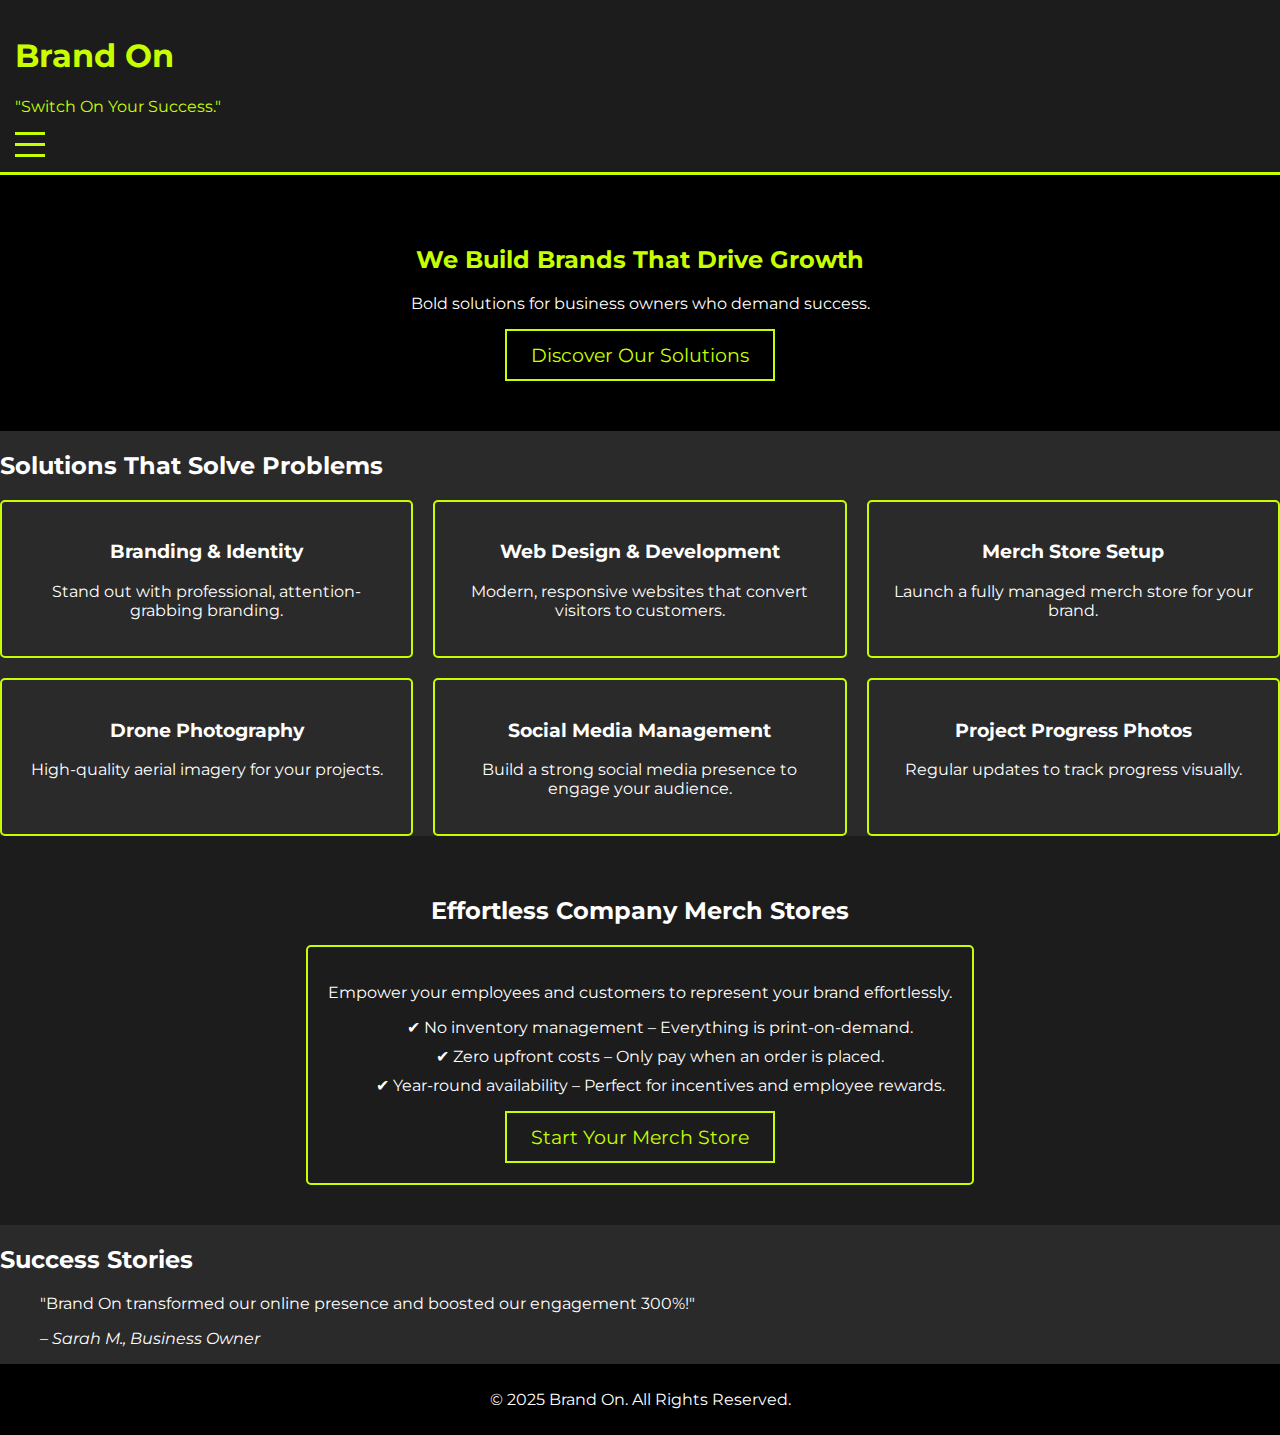
==== commit 84656aef: "Update index.html" ====
--- a/index.html
+++ b/index.html
@@ -27,41 +27,43 @@
         </div>
     </header>
 
-    <section class="hero">
+<section class="hero">
+    <div class="hero-container">
         <h2>We Build Brands That Drive Growth</h2>
         <p>Bold solutions for business owners who demand success.</p>
-        <a href="customer-info.html" class="btn neon pentagon">Discover Our Solutions</a>
-    </section>
+        <a href="customer-info.html" class="btn neon">Discover Our Solutions</a>
+    </div>
+</section>
 
-    <section id="solutions" class="solutions">
-        <h2>Solutions That Solve Problems</h2>
-        <div class="solutions-grid">
-            <div class="solution-box">
-                <h3>Branding & Identity</h3>
-                <p>Stand out with professional, attention-grabbing branding.</p>
-            </div>
-            <div class="solution-box">
-                <h3>Web Design & Development</h3>
-                <p>Modern, responsive websites that convert visitors to customers.</p>
-            </div>
-            <div class="solution-box">
-                <h3>Merch Store Setup</h3>
-                <p>Launch a fully managed merch store for your brand.</p>
-            </div>
-            <div class="solution-box">
-                <h3>Drone Photography</h3>
-                <p>High-quality aerial imagery for your projects.</p>
-            </div>
-            <div class="solution-box">
-                <h3>Social Media Management</h3>
-                <p>Build a strong social media presence to engage your audience.</p>
-            </div>
-            <div class="solution-box">
-                <h3>Project Progress Photos</h3>
-                <p>Regular updates to track progress visually.</p>
-            </div>
+<section id="solutions" class="solutions">
+    <h2>Solutions That Solve Problems</h2>
+    <div class="solutions-grid">
+        <div class="solution-box">
+            <h3>Branding & Identity</h3>
+            <p>Stand out with professional, attention-grabbing branding.</p>
         </div>
-    </section>
+        <div class="solution-box">
+            <h3>Web Design & Development</h3>
+            <p>Modern, responsive websites that convert visitors to customers.</p>
+        </div>
+        <div class="solution-box">
+            <h3>Merch Store Setup</h3>
+            <p>Launch a fully managed merch store for your brand.</p>
+        </div>
+        <div class="solution-box">
+            <h3>Drone Photography</h3>
+            <p>High-quality aerial imagery for your projects.</p>
+        </div>
+        <div class="solution-box">
+            <h3>Social Media Management</h3>
+            <p>Build a strong social media presence to engage your audience.</p>
+        </div>
+        <div class="solution-box">
+            <h3>Project Progress Photos</h3>
+            <p>Regular updates to track progress visually.</p>
+        </div>
+    </div>
+</section>
 
     <section class="merch">
         <h2>Effortless Company Merch Stores</h2>
--- a/style.css
+++ b/style.css
@@ -3,33 +3,29 @@
     font-family: 'Montserrat', sans-serif;
     margin: 0;
     padding: 0;
-    background: #2A2A2A; /* Dark gray background */
-    color: #FFF; /* White text */
+    background: #2A2A2A;
+    color: #FFF;
 }
 
 /* Header */
 header {
-    background: #000; /* Black background */
-    color: #C7FF00; /* Neon green text */
-    padding: 20px;
+    background: #1C1C1C;
+    color: #C7FF00;
+    padding: 15px;
     display: flex;
     justify-content: space-between;
     align-items: center;
     position: sticky;
     top: 0;
     z-index: 1000;
+    border-bottom: 3px solid #C7FF00;
 }
 
-header h1 {
-    font-size: 1.8rem;
-    color: #C7FF00; /* Neon green */
-    margin: 0;
-}
-
+/* Navigation */
 .burger-menu {
     display: flex;
     flex-direction: column;
-    justify-content: space-around;
+    justify-content: space-between;
     width: 30px;
     height: 25px;
     cursor: pointer;
@@ -38,121 +34,95 @@
 .burger {
     width: 100%;
     height: 3px;
-    background: #FFF; /* White */
-    border-radius: 5px;
-    transition: all 0.3s ease;
+    background: #C7FF00;
+    transition: 0.3s;
 }
 
-.burger-menu.active .burger:nth-child(1) {
-    transform: translateY(9px) rotate(45deg);
-}
-
-.burger-menu.active .burger:nth-child(2) {
-    opacity: 0;
-}
-
-.burger-menu.active .burger:nth-child(3) {
-    transform: translateY(-9px) rotate(-45deg);
-}
-
-/* Navigation Links */
 .nav-links {
     display: none;
     flex-direction: column;
-    align-items: center;
     position: absolute;
-    top: 70px;
-    right: 20px;
-    background: #000; /* Black */
-    border: 2px solid #C7FF00; /* Neon green */
-    padding: 20px;
-    border-radius: 10px;
-    box-shadow: 0 4px 8px rgba(0, 0, 0, 0.3);
+    top: 60px;
+    right: 10px;
+    background: #1C1C1C;
+    padding: 15px;
+    border-radius: 5px;
 }
 
 .nav-links.active {
     display: flex;
 }
 
-.nav-links a {
-    color: #FFF; /* White */
-    text-decoration: none;
-    font-size: 1.2rem;
-    margin: 10px 0;
-    transition: color 0.3s ease;
+/* Hero Section */
+.hero {
+    background: #000;
+    text-align: center;
+    padding: 50px;
 }
 
-.nav-links a:hover {
-    color: #C7FF00; /* Neon green */
+.hero h2 {
+    color: #C7FF00;
 }
 
-/* Hero Section */
-.hero {
-    background: #000; /* Black */
-    color: #FFF; /* White text */
-    text-align: center;
-    padding: 60px 20px;
+.btn {
+    display: inline-block;
+    padding: 12px 24px;
+    font-size: 1.2rem;
+    border: 2px solid #C7FF00;
+    background: none;
+    color: #C7FF00;
+    text-decoration: none;
+    transition: 0.3s;
 }
 
-.hero h1 {
-    font-size: 2.5rem;
-    color: #C7FF00; /* Neon green for highlight */
+.btn:hover {
+    background: #C7FF00;
+    color: #000;
 }
 
-.hero p {
-    color: #FFF; /* White text */
-    margin-top: 20px;
-    font-size: 1.2rem;
+/* Pentagon Button */
+.pentagon {
+    position: absolute;
+    right: 15%;
+    transform: translateY(50%);
 }
 
-.hero .cta-button {
-    background: #C7FF00; /* Neon green */
-    color: #000; /* Black */
-    padding: 15px 25px;
-    border: none;
-    border-radius: 5px;
-    font-size: 1rem;
-    cursor: pointer;
-    transition: background 0.3s ease;
+/* Solutions Section */
+.solutions-grid {
+    display: grid;
+    grid-template-columns: repeat(3, 1fr);
+    gap: 20px;
 }
 
-.hero .cta-button:hover {
-    background: #FFF; /* White */
-    color: #000; /* Black */
+.solution-box {
+    border: 2px solid #C7FF00;
+    padding: 20px;
+    border-radius: 5px;
+    text-align: center;
 }
 
-/* Section Titles */
-section h2 {
-    color: #C7FF00; /* Neon green */
+/* Merch Section */
+.merch {
+    background: #1C1C1C;
+    padding: 40px;
     text-align: center;
-    font-size: 2rem;
-    margin-bottom: 20px;
 }
 
-/* Cards (Wireframe Boxes) */
-.card {
-    background: #2A2A2A; /* Dark gray */
-    border: 2px solid #C7FF00; /* Neon green */
-    border-radius: 10px;
+.merch-content {
+    border: 2px solid #C7FF00;
     padding: 20px;
-    margin: 20px;
-    box-shadow: 0 4px 8px rgba(0, 0, 0, 0.3);
+    display: inline-block;
+    border-radius: 5px;
 }
 
-.card h3 {
-    color: #C7FF00; /* Neon green */
-    margin-bottom: 10px;
-}
-
-.card p {
-    color: #FFF; /* White */
+.benefits li {
+    list-style: none;
+    margin: 10px 0;
 }
 
 /* Footer */
 footer {
-    background: #000; /* Black */
-    color: #FFF; /* White */
+    background: #000;
     text-align: center;
-    padding: 20px;
-    margin-top: 40px;
+    padding: 10px;
 }
